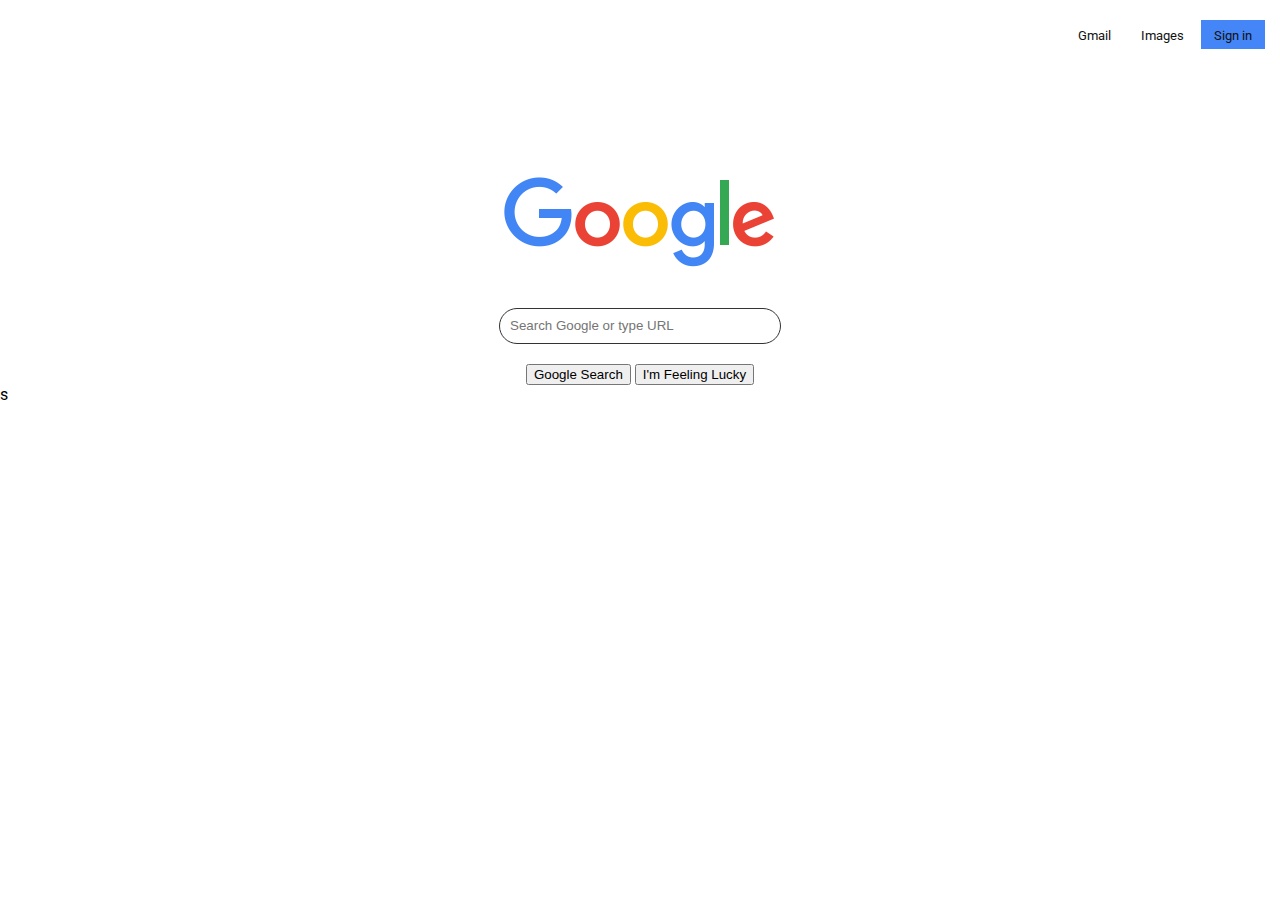
==== index.html @ b9384419 "Renamed google-homepage.html to index.html and changed theme.css to style.css" ====
<!DOCTYPE html>
<html>
    <head>
        <link rel="stylesheet" type="text/css" href="style.css"> 
        <link href="https://fonts.googleapis.com/css?family=Roboto&display=swap" rel="stylesheet">
        <title>Google homepage</title>
    </head>
    <body>
            <!-- NAV BAR -->
        <nav>
          <ul>
            <li><a href="#">Gmail</a></li>
            <li><a href="#">Images</a></li>
            <li id="sign-in"><a href="#">Sign in</a></li>
          </ul>  
        </nav>
        <main>
            <!-- GOOGLE IMG -->
            <div class="google-div">
                <a href=""><img id="google_logo" src="google-logo.png" alt="Google logo"></a>
            </div>

            <!-- FORM SEARCH -->
            <div>
                <form>
                    <label for="search">
                    </label>
                    <input type="text" id="search" placeholder="Search Google or type URL">
                </form>
            </div>
            <!-- BUTTONS -->
            <div class="buttons">
                <input type="submit" value="Google Search" id="google_search">
                <input type="submit" value="I'm Feeling Lucky" id="im_feeling_lucky">
            </div>
        </main>
    </body>
</html>
s
---- style.css ----
body {
    margin: 0;
    width: 100%;
    font-family: 'Roboto', sans-serif;
}

li {
    display: inline;
    padding: 5px;
}   

#sign-in {
    display: inline-block;
    padding: 5px;
    background-color: #4486F8;
}



a {
    padding: 8px;
    text-decoration: none;
    color: #111;
    font-size: 13px;
}

a:hover {
    text-decoration: underline;
    color: #666;
}

ul {
    list-style-type: none; /* What does this do? */
    margin-top: 20px;  /* removes broweser default settings for margins and paddings */
    margin-right: 15px;
    float: right;    
}

#google_logo {
    display: block; /* What does this do? */
    margin: 0 auto; /* Centres the logo image */
    clear: both; /* What does this do? */
    text-align: center;
    padding-top: 112px;
    padding-bottom: 20px;
    
}

#search {
    display: block;
    position: relative;
    margin: 0 auto;
    width: 260px;
    line-height: 26px;
    padding: 4px 10px 4px 10px;
    border-radius: 50px;
    border: solid 1px #333;
}

.buttons {
    display: block;
    position: relative;
    margin: 0 auto;
    text-align: center;
    padding-top: 20px;
    -webkit-appearance: none;
}
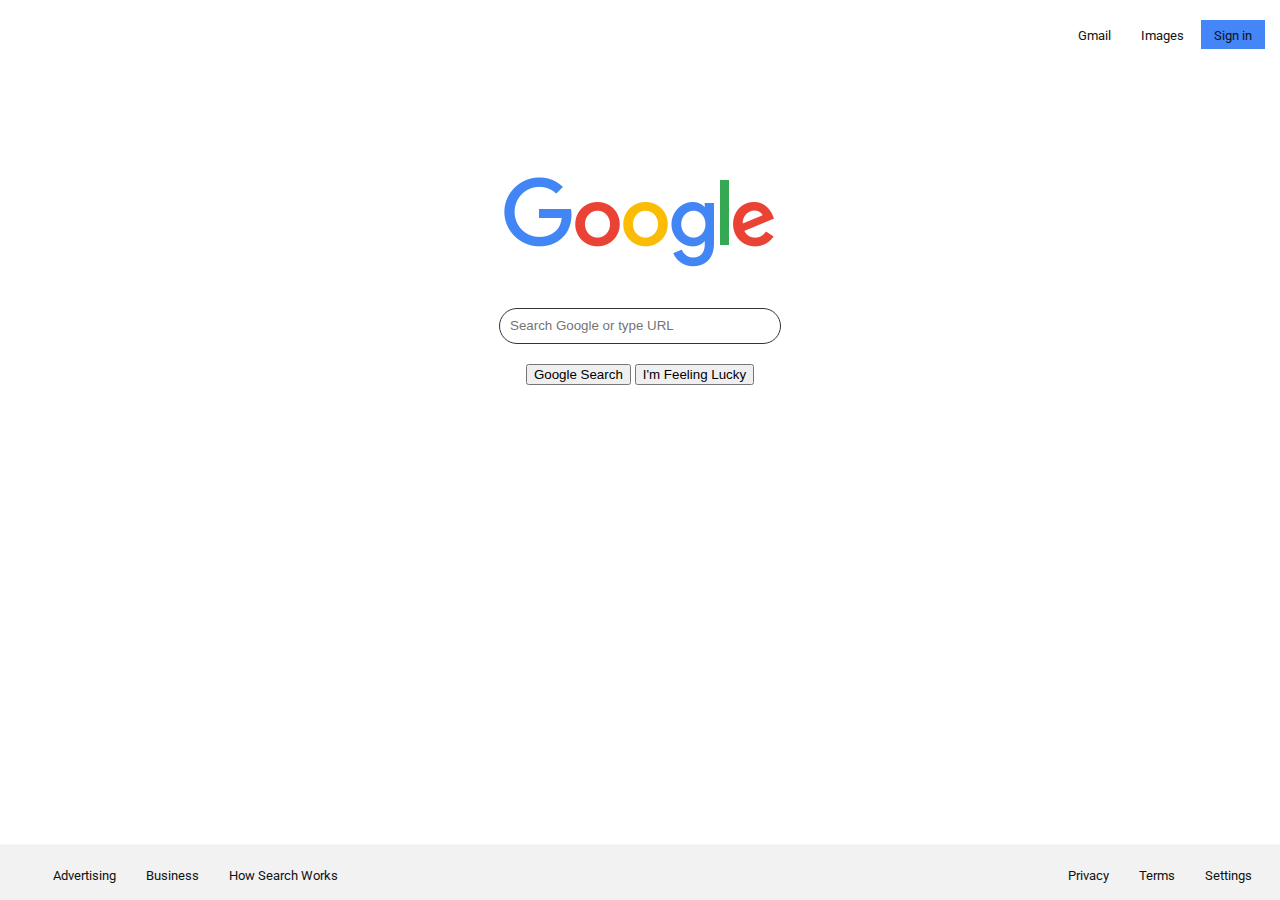
==== commit 92424e1b: "added footer to Google homepage" ====
--- a/index.html
+++ b/index.html
@@ -8,7 +8,7 @@
     <body>
             <!-- NAV BAR -->
         <nav>
-          <ul>
+          <ul class="navbar">
             <li><a href="#">Gmail</a></li>
             <li><a href="#">Images</a></li>
             <li id="sign-in"><a href="#">Sign in</a></li>
@@ -33,7 +33,19 @@
                 <input type="submit" value="Google Search" id="google_search">
                 <input type="submit" value="I'm Feeling Lucky" id="im_feeling_lucky">
             </div>
-        </main>
+            
+            <footer>
+                <ul class="footer-left">
+                    <li><a href="#">Advertising</a></li>
+                    <li><a href="#">Business</a></li>
+                    <li><a href="#">How Search Works</a></li>
+                </ul>
+
+                <ul class="footer-right">
+                    <li><a href="#">Privacy</a></li>
+                    <li><a href="#">Terms</a></li>
+                    <li><a href="#">Settings</a></li>
+                </ul>
+            </footer>
     </body>
 </html>
-s--- a/style.css
+++ b/style.css
@@ -1,6 +1,7 @@
 body {
     margin: 0;
     width: 100%;
+    height: 100%;
     font-family: 'Roboto', sans-serif;
 }
 
@@ -59,12 +60,30 @@
 
 .buttons {
     display: block;
-    position: relative;
+    position: relative; 
     margin: 0 auto;
     text-align: center;
     padding-top: 20px;
     -webkit-appearance: none;
 }
 
+.footer-left {
+    float: left;
+    color: #444;
+}
 
+.footer-right {
+    float: right;
+    right: 0;
+    color: #444;
+}
 
+footer {
+    position: absolute;
+    clear: both;
+    width: 100%;
+    bottom: 0;
+    background-color: #F2f2f2;
+    border-top: 1px solid #f9f9f9;
+}
+
